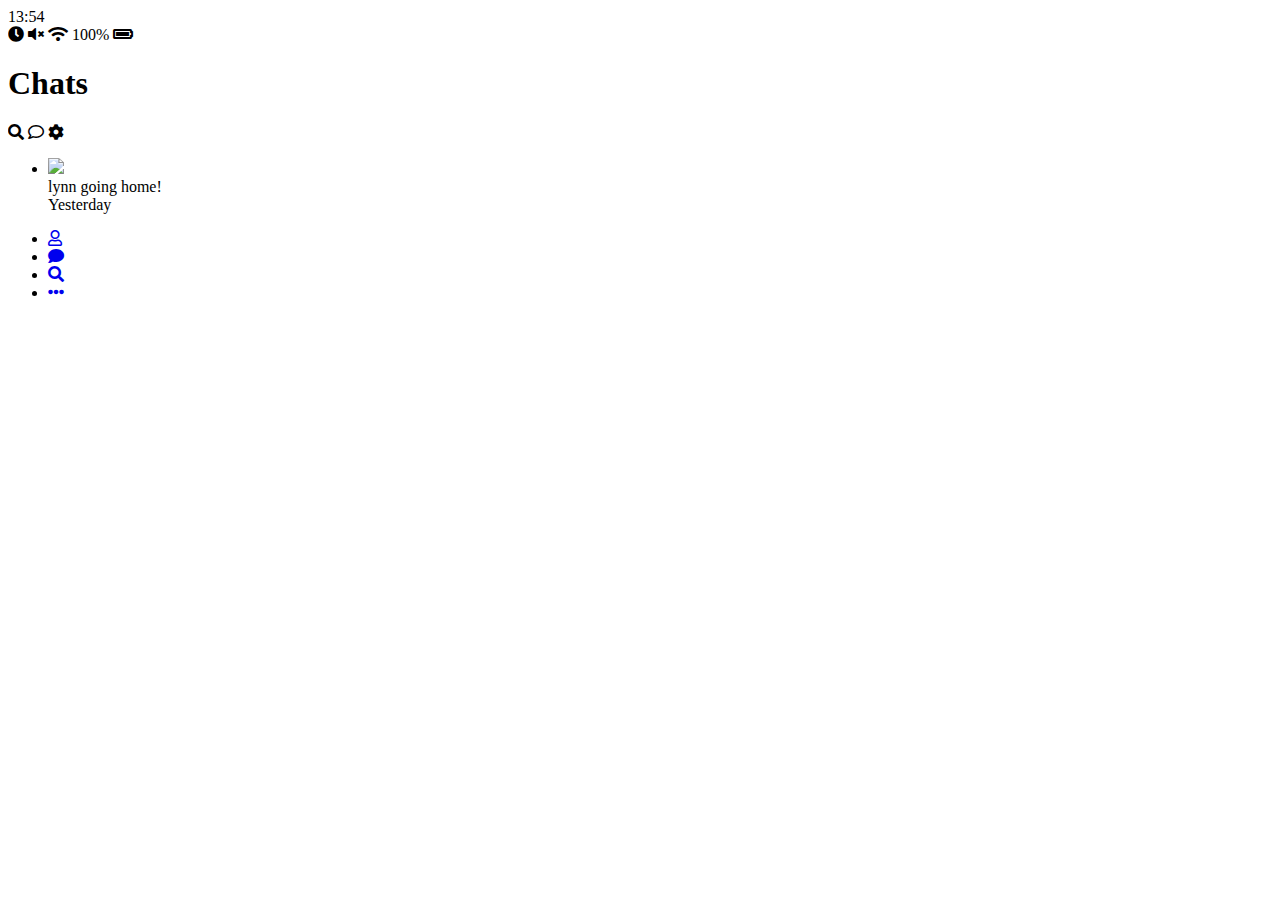
==== index.html @ 29d34627 "second step" ====
<!DOCTYPE html>
<html lang="en">
  <head>
    <meta charset="UTF-8" />
    <meta name="viewport" content="width=device-width, initial-scale=1.0" />
    <meta http-equiv="X-UA-Compatible" content="ie=edge" />
    <link
      rel="stylesheet"
      href="https://use.fontawesome.com/releases/v5.9.0/css/all.css"
    />
    <title>Chats | Kakao Clone</title>
  </head>
  <body>
    <div class="status-bar">
      <div class="status-bar__column">
        <span class="status-bar__clock">13:54</span>
      </div>
      <div class="status-bar__column">
        <i class="fas fa-clock"></i>
        <i class="fas fa-volume-mute"></i>
        <i class="fas fa-wifi"></i>
        <span class="status-bar__battery-level">100%</span>
        <i class="fas fa-battery-full"></i>
      </div>
    </div>
    <header class="header">
      <div class="header__header-column">
        <h1 class="header__title">Chats</h1>
      </div>
      <div class="header__header-column">
        <span class="header__icon">
          <i class="fas fa-search"></i>
        </span>
        <span class="header__icon">
          <i class="far fa-comment"></i>
        </span>
        <span class="header__icon">
          <i class="fas fa-cog"></i>
        </span>
      </div>
    </header>
    <main class="chats">
      <ul class="chats__list">
        <li class="chats__chat chat">
          <div class="chat__column">
            <img class="chat__avatar g-avatar" src="imeages/avatar.jpg" />
            <div class="chat__content">
              <span class="chat__username">
                lynn
              </span>
              <span class="chat__preview">going home!</span>
            </div>
          </div>
          <div class="chat__column">
            <span class="chat__timestamp">Yesterday</span>
          </div>
        </li>
      </ul>
    </main>
    <nav class="nav">
      <ul class="nav__list">
        <li class="nav__list-item">
          <a href="friends.html" class="nav__list-linek">
            <i class="far fa-user"></i>
          </a>
        </li>
        <li class="nav__list-item">
          <a href="index.html" class="nav__list-linek">
            <i class="fas fa-comment"></i>
          </a>
        </li>
        <li class="nav__list-item">
          <a href="find.html" class="nav__list-linek">
            <i class="fas fa-search"></i>
          </a>
        </li>
        <li class="nav__list-item">
          <a href="more.html" class="nav__list-linek">
            <i class="fas fa-ellipsis-h"></i>
          </a>
        </li>
      </ul>
    </nav>
  </body>
</html>
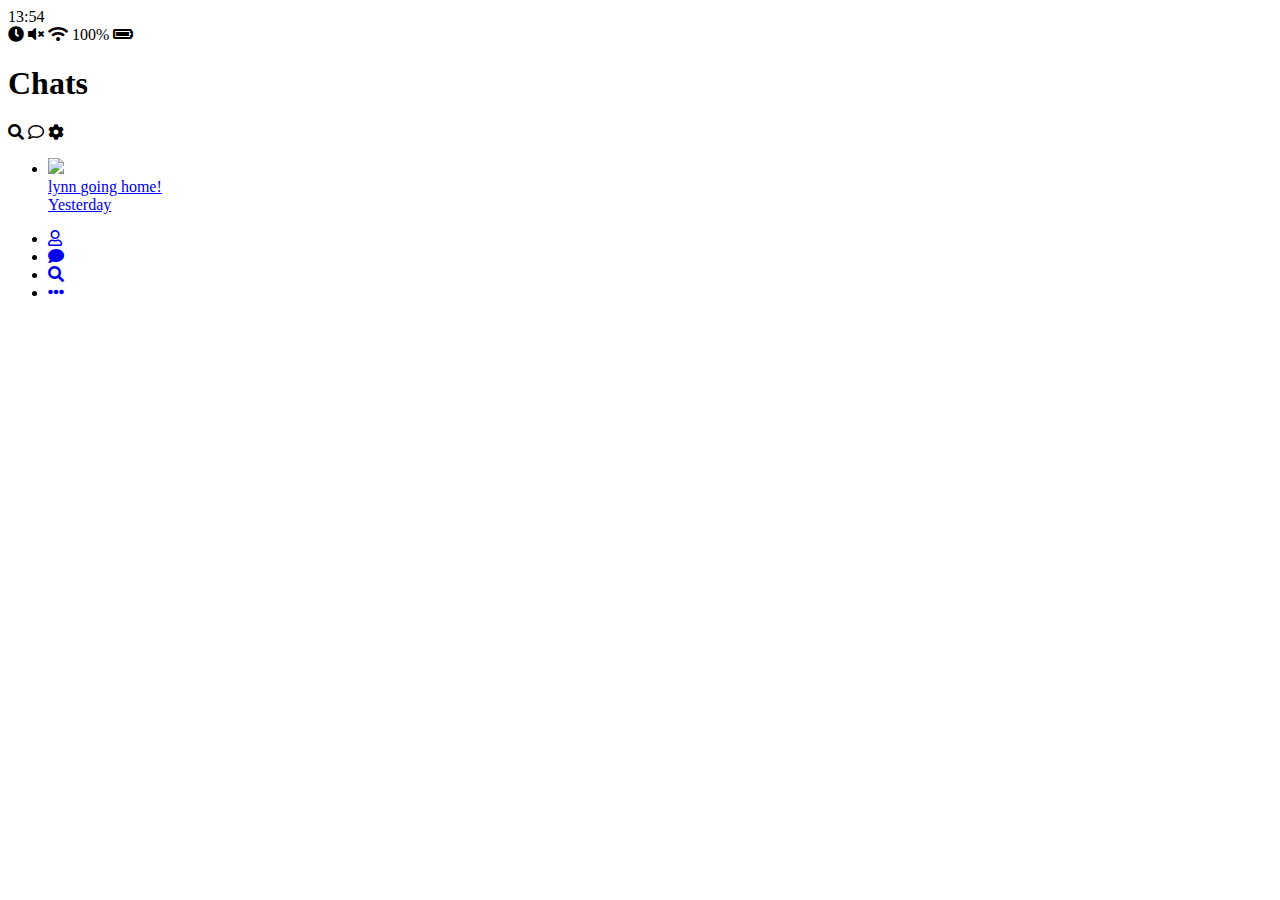
==== commit e3781333: "4th step maybe i don't know" ====
--- a/index.html
+++ b/index.html
@@ -42,18 +42,20 @@
     <main class="chats">
       <ul class="chats__list">
         <li class="chats__chat chat">
-          <div class="chat__column">
-            <img class="chat__avatar g-avatar" src="imeages/avatar.jpg" />
-            <div class="chat__content">
-              <span class="chat__username">
-                lynn
-              </span>
-              <span class="chat__preview">going home!</span>
+          <a href="chat.html">
+            <div class="chat__column">
+              <img class="chat__avatar g-avatar" src="imeages/avatar.jpg" />
+              <div class="chat__content">
+                <span class="chat__username">
+                  lynn
+                </span>
+                <span class="chat__preview">going home!</span>
+              </div>
             </div>
-          </div>
-          <div class="chat__column">
-            <span class="chat__timestamp">Yesterday</span>
-          </div>
+            <div class="chat__column">
+              <span class="chat__timestamp">Yesterday</span>
+            </div>
+          </a>
         </li>
       </ul>
     </main>
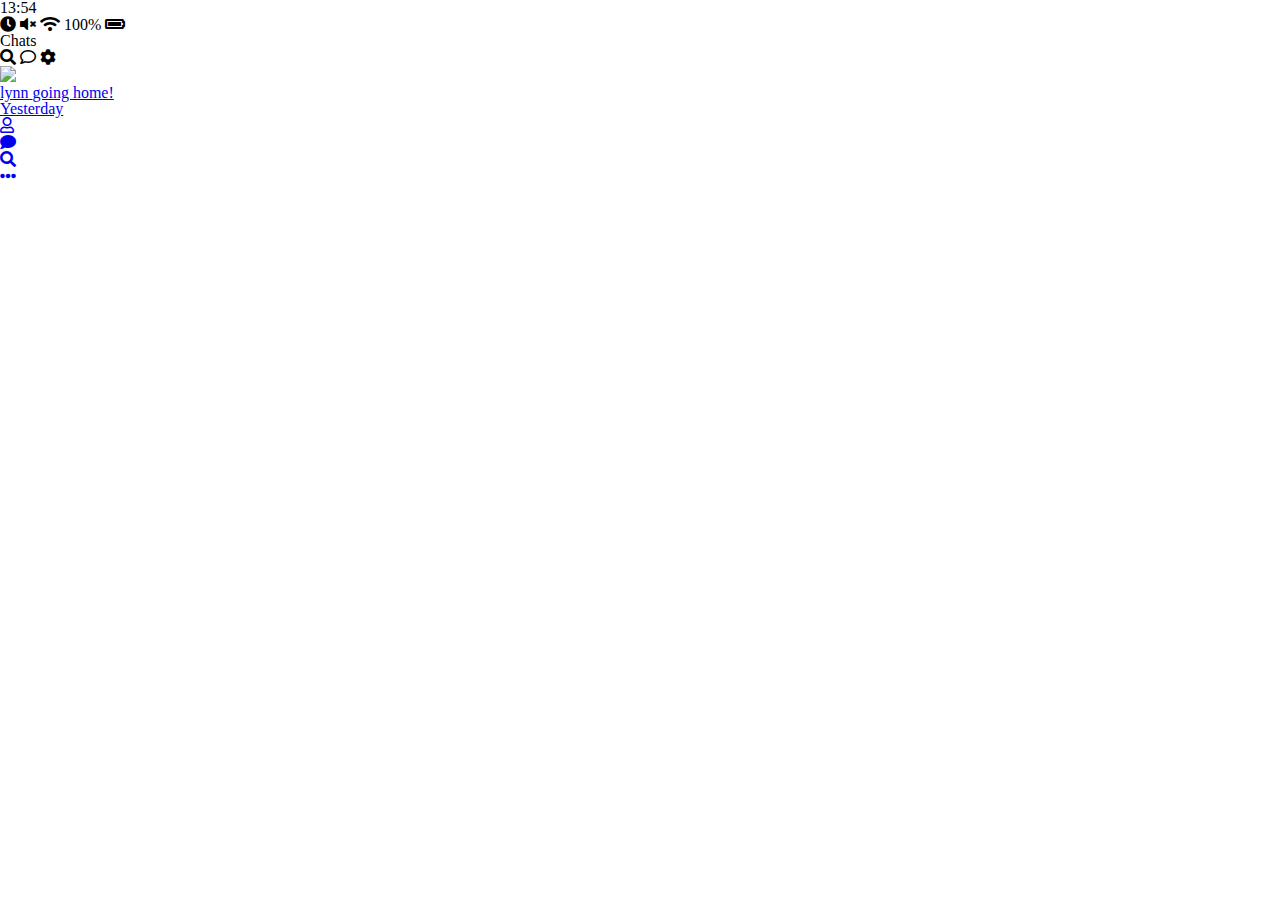
==== commit 58a459c9: "4th step again !" ====
--- a/index.html
+++ b/index.html
@@ -8,6 +8,7 @@
       rel="stylesheet"
       href="https://use.fontawesome.com/releases/v5.9.0/css/all.css"
     />
+    <link rel="stylesheet" href="css/styles.css" />
     <title>Chats | Kakao Clone</title>
   </head>
   <body>
--- a/css/styles.css
+++ b/css/styles.css
@@ -0,0 +1 @@
+@import "reset.css";
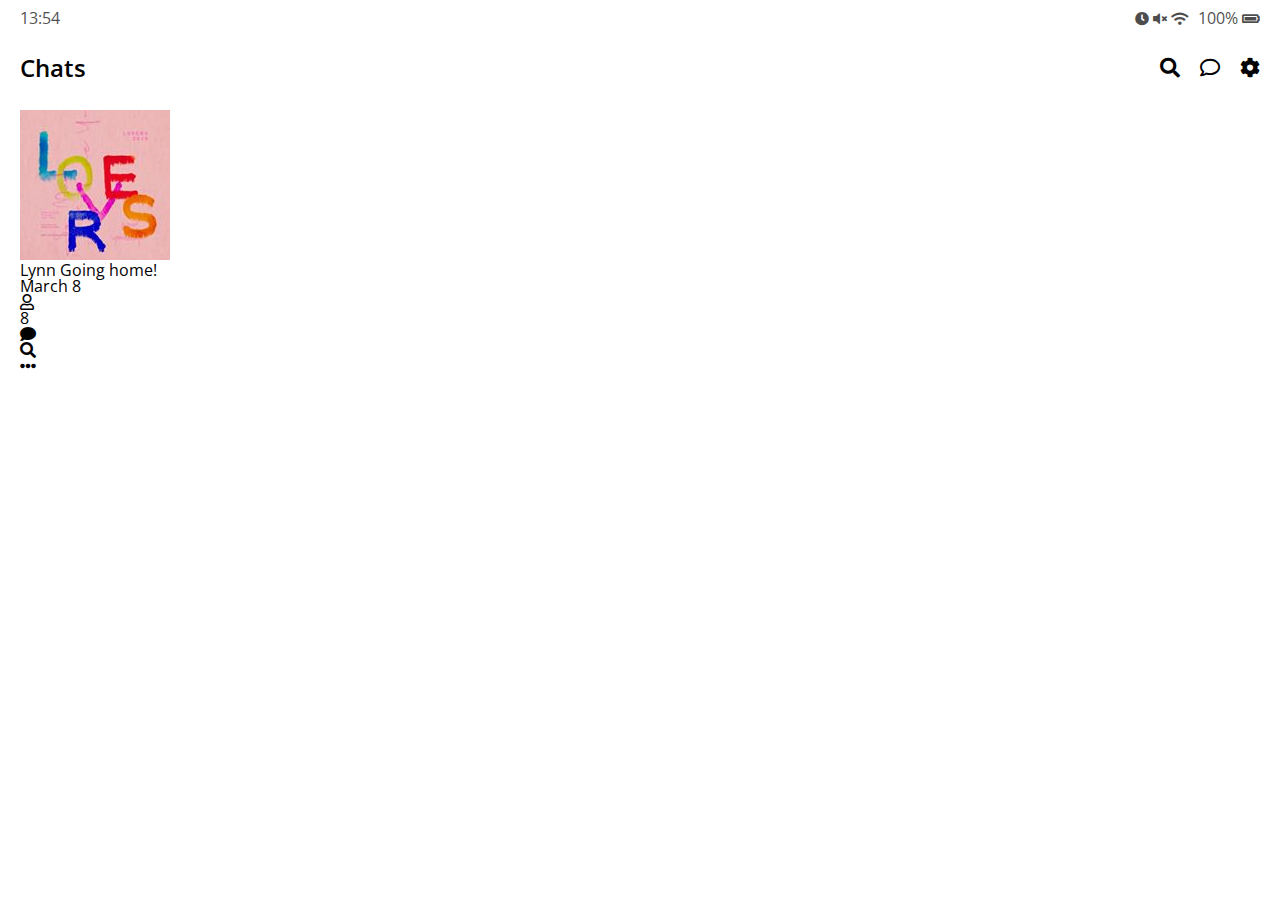
==== commit 3753c94e: "making chat window" ====
--- a/index.html
+++ b/index.html
@@ -44,17 +44,21 @@
       <ul class="chats__list">
         <li class="chats__chat chat">
           <a href="chat.html">
-            <div class="chat__column">
-              <img class="chat__avatar g-avatar" src="imeages/avatar.jpg" />
-              <div class="chat__content">
-                <span class="chat__username">
-                  lynn
-                </span>
-                <span class="chat__preview">going home!</span>
+            <div class="chats__chat friend friend--lg">
+              <div class="friend__column">
+                <img src="images/avatar.jpg" class="m-avatar friend__avatar" />
+                <div class="friend__content">
+                  <span class="friend__name">
+                    Lynn
+                  </span>
+                  <span class="friend__bottom-text">
+                    Going home!
+                  </span>
+                </div>
               </div>
-            </div>
-            <div class="chat__column">
-              <span class="chat__timestamp">Yesterday</span>
+              <span class="chat__timestamp">
+                March 8
+              </span>
             </div>
           </a>
         </li>
@@ -63,22 +67,23 @@
     <nav class="nav">
       <ul class="nav__list">
         <li class="nav__list-item">
-          <a href="friends.html" class="nav__list-linek">
+          <a href="friends.html" class="nav__list-link">
             <i class="far fa-user"></i>
           </a>
         </li>
         <li class="nav__list-item">
-          <a href="index.html" class="nav__list-linek">
+          <a href="index.html" class="nav__list-link">
+            <div class="nav__badge">8</div>
             <i class="fas fa-comment"></i>
           </a>
         </li>
         <li class="nav__list-item">
-          <a href="find.html" class="nav__list-linek">
+          <a href="find.html" class="nav__list-link">
             <i class="fas fa-search"></i>
           </a>
         </li>
         <li class="nav__list-item">
-          <a href="more.html" class="nav__list-linek">
+          <a href="more.html" class="nav__list-link">
             <i class="fas fa-ellipsis-h"></i>
           </a>
         </li>
--- a/css/styles.css
+++ b/css/styles.css
@@ -1 +1,28 @@
+@import url("https://fonts.googleapis.com/css?family=Open+Sans:300:400,600&display=swap");
 @import "reset.css";
+@import "status-bar.css";
+@import "header.css";
+@import "nav-bar.css";
+@import "friend.css";
+@import "friends.css";
+@import "find.css";
+@import "more.css";
+@import "settings.css";
+@import "chat.css";
+
+* {
+  box-sizing: border-box;
+}
+
+body {
+  background-color: white;
+  padding: 10px 20px;
+  color: #020202;
+  font-family: "Open Sans", -apple-system, BlinkMacSystemFont, "Segoe UI",
+    Roboto, Oxygen, Ubuntu, Cantarell, "Helvetica Neue", sans-serif;
+}
+
+a {
+  color: inherit;
+  text-decoration: none;
+}
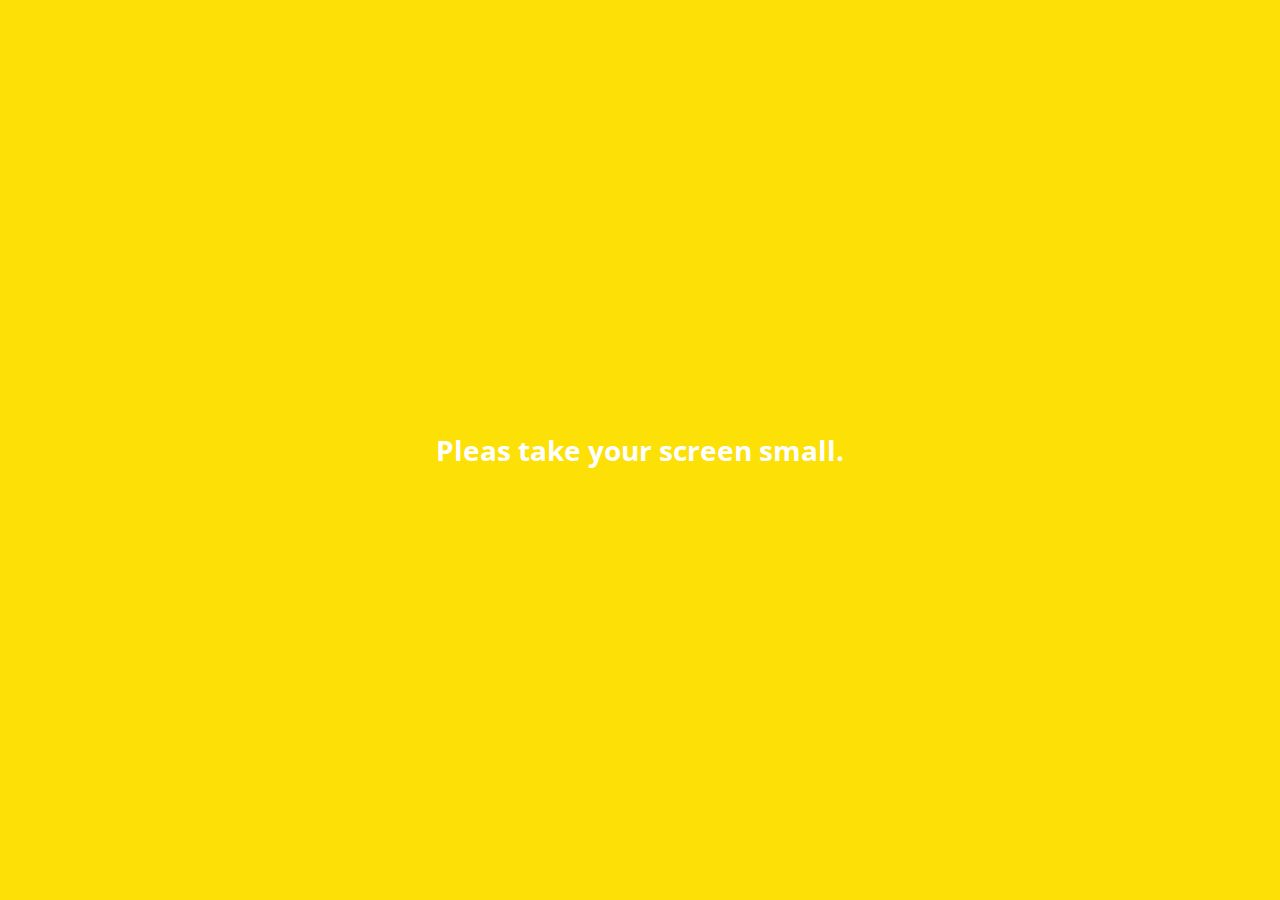
==== commit c8456cbb: "finish" ====
--- a/index.html
+++ b/index.html
@@ -89,5 +89,8 @@
         </li>
       </ul>
     </nav>
+    <div class="bigScreen">
+      <span class="bigSreen__text">Pleas take your screen small.</span>
+    </div>
   </body>
 </html>
--- a/css/styles.css
+++ b/css/styles.css
@@ -9,6 +9,7 @@
 @import "more.css";
 @import "settings.css";
 @import "chat.css";
+@import "mobile.css";
 
 * {
   box-sizing: border-box;
@@ -26,3 +27,18 @@
   color: inherit;
   text-decoration: none;
 }
+
+@keyframes fadeIn {
+  from {
+    opacity: 0;
+    transform: translateY(30px);
+  }
+  to {
+    opacity: 1;
+    transform: none;
+  }
+}
+
+main {
+  animation: fadeIn 0.7s ease-in-out;
+}
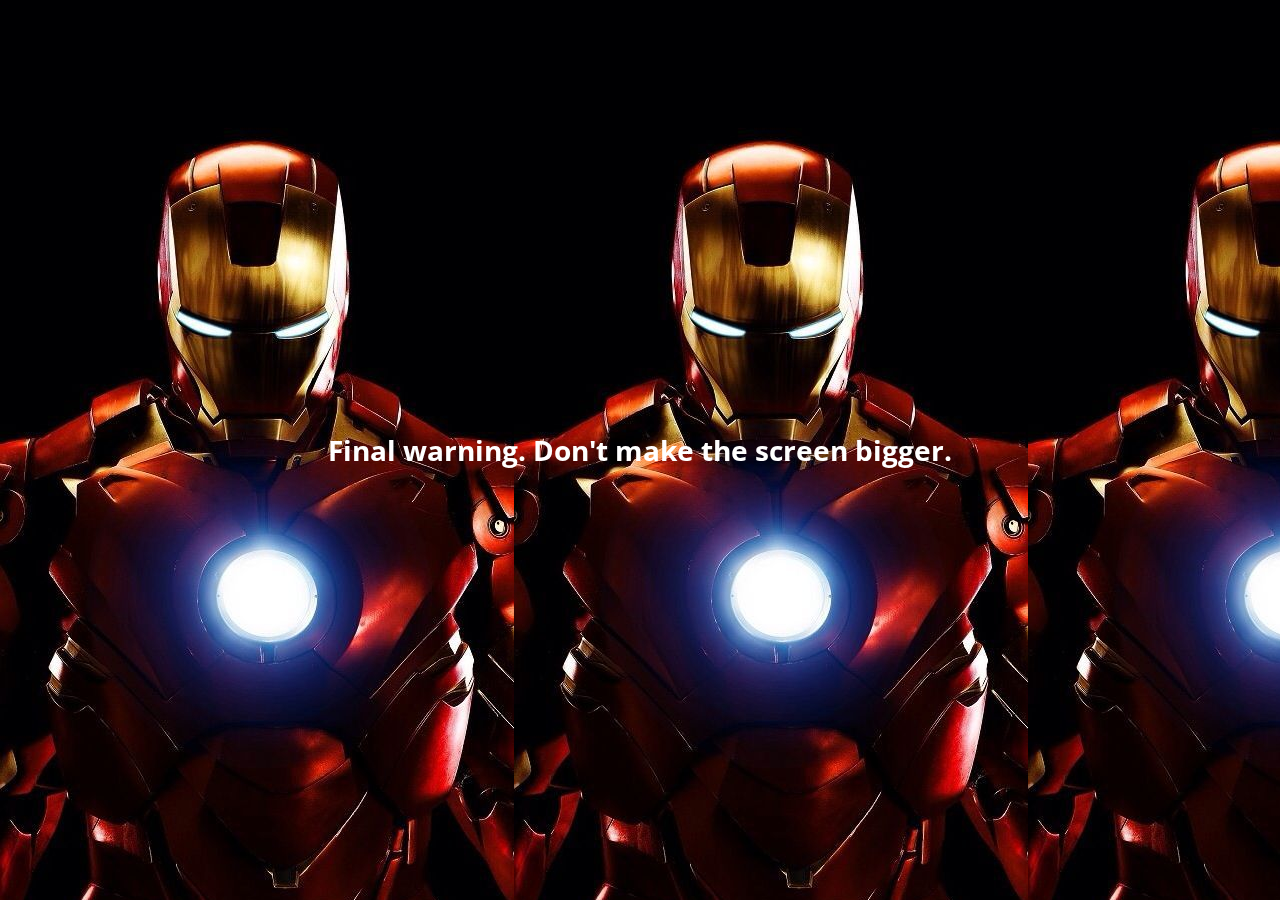
==== commit 6f49c910: "talk of avengers" ====
--- a/index.html
+++ b/index.html
@@ -43,21 +43,49 @@
     <main class="chats">
       <ul class="chats__list">
         <li class="chats__chat chat">
-          <a href="chat.html">
-            <div class="chats__chat friend friend--lg">
+          <a href="chat2.html">
+            <div class="chats__chat friend">
               <div class="friend__column">
-                <img src="images/avatar.jpg" class="m-avatar friend__avatar" />
+                <img
+                  src="images/blackwidow.png"
+                  class="m-avatar friend__avatar"
+                />
                 <div class="friend__content">
                   <span class="friend__name">
-                    Lynn
+                    Natasha romanoff
                   </span>
                   <span class="friend__bottom-text">
-                    Going home!
+                    Sun's getting real row.
                   </span>
                 </div>
               </div>
               <span class="chat__timestamp">
-                March 8
+                <span class="chat__detail">2minutes ago</span>
+                <div class="chat__badge">2</div>
+              </span>
+            </div>
+          </a>
+        </li>
+        <li class="chats__chat chat">
+          <a href="chat.html">
+            <div class="chats__chat friend">
+              <div class="friend__column">
+                <img
+                  src="images/Captainamerica.png"
+                  class="m-avatar friend__avatar"
+                />
+                <div class="friend__content">
+                  <span class="friend__name">
+                    Steve Rogers
+                  </span>
+                  <span class="friend__bottom-text">
+                    Hulk smash!!
+                  </span>
+                </div>
+              </div>
+              <span class="chat__timestamp">
+                <span class="chat__detail">July 10</span>
+                <div class="chat__badge">1</div>
               </span>
             </div>
           </a>
@@ -73,7 +101,7 @@
         </li>
         <li class="nav__list-item">
           <a href="index.html" class="nav__list-link">
-            <div class="nav__badge">8</div>
+            <div class="nav__badge">3</div>
             <i class="fas fa-comment"></i>
           </a>
         </li>
@@ -90,7 +118,9 @@
       </ul>
     </nav>
     <div class="bigScreen">
-      <span class="bigSreen__text">Pleas take your screen small.</span>
+      <span class="bigSreen__text"
+        >Final warning. Don't make the screen bigger.</span
+      >
     </div>
   </body>
 </html>
--- a/css/styles.css
+++ b/css/styles.css
@@ -16,9 +16,10 @@
 }
 
 body {
-  background-color: white;
+  background-image: url("../images/bgi.jpg");
+  background-color: black;
   padding: 10px 20px;
-  color: #020202;
+  color: white;
   font-family: "Open Sans", -apple-system, BlinkMacSystemFont, "Segoe UI",
     Roboto, Oxygen, Ubuntu, Cantarell, "Helvetica Neue", sans-serif;
 }
